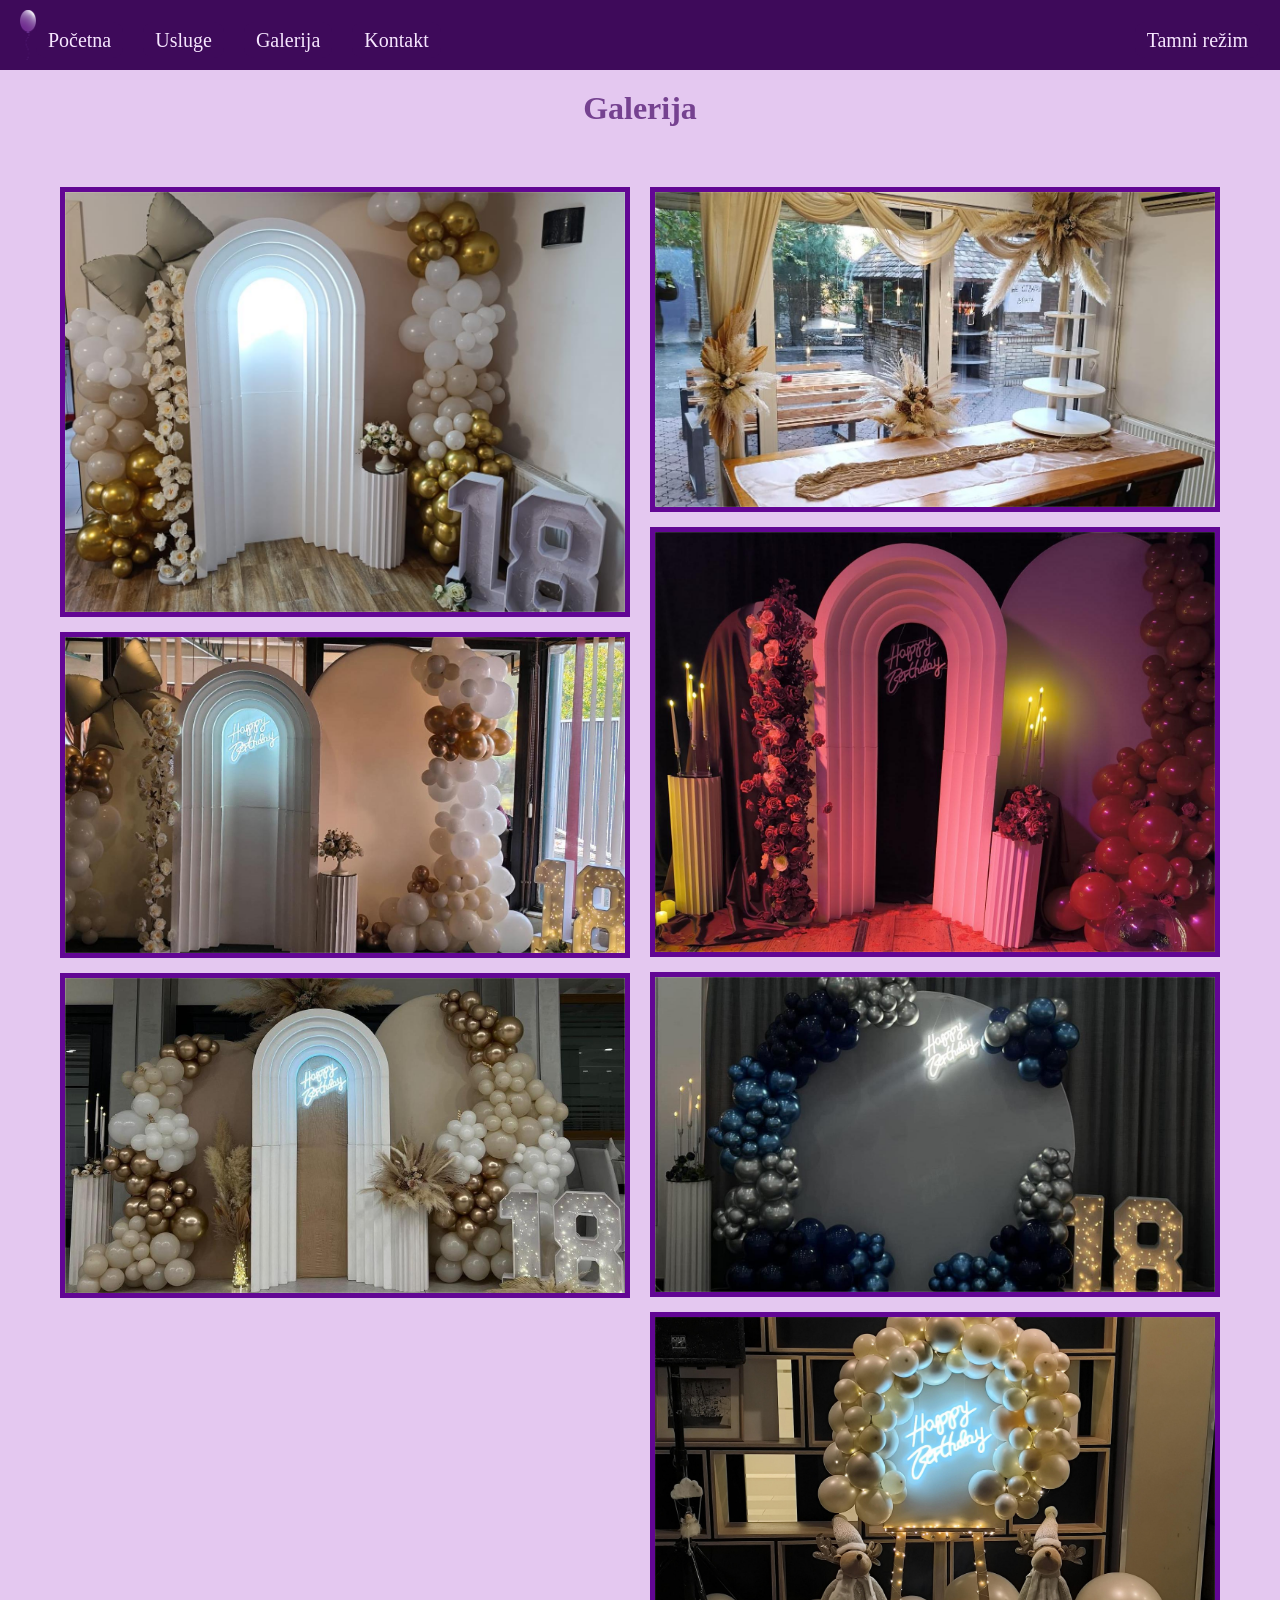
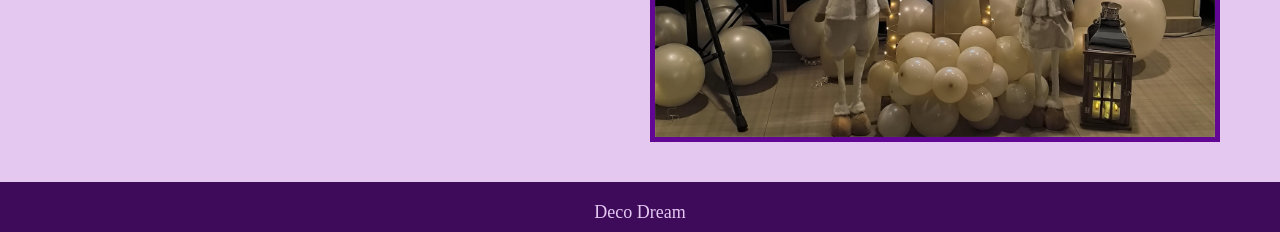
==== galerija.html @ 083548cb "Add files via upload" ====
<!DOCTYPE html>
<html lang="en">
<head>
    <meta charset="UTF-8">
    <meta name="viewport" content="width=device-width, initial-scale=1.0">
    <title>Deco Dream</title>
    <link rel="stylesheet" href="style.css">
</head>
<body>
<header>
    <nav class="meni">
        <img class="logo" src="slike\logo_Deco_Dream.png" alt="logo">
        <input type="checkbox" id="menu-toggle">
        <label for="menu-toggle" class="hamburger">&#9776;</label>
          <ul class="meni_linkovi">
            <li><a href="index.html" class="dugme">Početna</a></li>
            <li><a href="usluge.html" class="dugme">Usluge</a></li>
            <li><a href="galerija.html" class="dugme">Galerija</a></li>
            <li><a href="kontakt.html" class="dugme">Kontakt</a></li>
          </ul>
          <button class="dugme" id="tamno" onclick="tamni_rezim()">Tamni režim</button>
    </nav>
</header>

<main class="sadrzaj">
<div class="naslov">
<h1>Galerija</h1>
</div>
<div class="galerija_container">
<div class="red">
    <div class="kolona">
        <img src="slike/slika1.jpg" alt="Dekoracija 18. rođendana">
        <img src="slike/slika2.jpg" alt="Dekoracija 18. rođendana">

        <img src="slike/slika3.jpg" alt="Dekoracija 18. rođendana">
    </div>
    <div class="kolona">
        <img src="slike/slika4.jpg" alt="Dekoracija 18. rođendana">
       
        <img src="slike/slika5.jpg" alt="Dekoracija 18. rođendana">

        <img src="slike/slika6.jpg" alt="Dekoracija 50. rođendana">

        <img src="slike/slika7.jpg" alt="Dekoracija švedskog stola">
    </div>   
</div> 
</div>
</main>
<footer>
  <p>Deco Dream</p>
</footer>
<script src="scriptDark.js"></script>
</body>
</html>
---- style.css ----
* {
    box-sizing: border-box;
    margin: 0;
    padding: 0;
    font-family: 'Times New Roman', Times, serif;
    color: #230632;
}

body {
    display: flex;
    flex-direction: column;
    width: 100%;
    min-height: 100vh;
    background-color: #e4c8f0;

}
.sadrzaj{
        flex: 1;
}

header{
    position: sticky;
    top: 0;
    z-index: 9999;
}

.meni{
    position: sticky;
    top: 0;
    left: 0;
    z-index: 8000;
    display: flex;
    align-items: center;
    height: 70px;
    width: 100%;
    padding: 10px 20px;
    background-color: #3e0a5a;
}

.logo{
    height: 50px;
    width: auto;
}

.meni_linkovi{
    list-style-type: none;
    display: flex;
    gap: 20px;
    margin: 0;
    padding: 0;
}

.meni_linkovi li a, #tamno, #obrisiPretragu {
    text-decoration: none;
    display: flex;
    align-items: center;
    font-size: 20px;
    padding: 8px 12px;
    line-height: 1;
}

#tamno {
    margin-left: auto;
}

 .dugme {
    font-size: 16px;
    margin-top: 10px;
    padding: 10px;
    border-radius: 10px;
    background: #3e0a5a;
    color: #f7e7ff;
    border: none;
    cursor: pointer;
    transition: 0.3s;
}

#nedavnoDugme{
    width: 20%;
    height: 45px;
    margin-left: 25px;
    margin-top: 50px;
    margin-bottom: 50px;  
    
}

.dugme:hover{
    background-color:  #d694fa;
    color: #3e0a5a;
}

.hamburger {
    display: none; 
    font-size: 30px;
    cursor: pointer;
    color: #e4c8f0;
}

#menu-toggle {
    display: none; 
}

.hero-image {
  width: 100%;
  height: 500px;
  min-height: 300px;
  margin-bottom: 60px;
  background-image:linear-gradient(rgba(198, 151, 206, 0.25), rgba(198, 151, 206, 0.25)), url("slike/Picsart_25-06-07_01-15-34-811.jpg");
  background-position: center;
  background-repeat: no-repeat;
  background-size: cover;
  position: relative;
}

.hero-text {
  position: absolute;
  top: 50%;
  left: 50%;
  transform: translate(-50%, -50%);
  text-align: center;
}

.hero-text h1 {
  font-size: 5vw;
}

.hero-text p {
  font-size: 3vw;
}

#button {
    display: inline-block;
    margin-top: 10px;
    padding: 12px 20px;
    text-decoration: none;
}

.onama_galerija {
    max-width: 1200px;
    margin: 40px auto;
    padding: 0 20px;

    display: grid;
    grid-template-columns: 1fr 1.3fr;
    gap: 40px;
    align-items: start;
}

.info {
    
    padding: 30px;
    background-color: #614faba7;
}

.info h1 {
    font-size: 50px;
    text-align: center;
}

.info p {
    font-size: 25px;
}

.galerija_kontejner, .galerija_slideshow { 
    position: relative; 
    width: 100%; 
    max-width: 800px;
    margin: auto; 
}

.galerija_slideshow { 
    height: 450px;    
    overflow: hidden; 
    background-color: #f0f0f0;
}
.galerija_slideshow img { 
    width: 100%;
    height: 100%;    
    object-fit: cover; 
    display: block;
}

.prev, .next {
    cursor: pointer;
    position: absolute;
    top: 50%;
    transform: translateY(-50%);
    padding: 16px;
    color: white;
    font-weight: bold;
    font-size: 20px;
    background-color: rgba(0,0,0,0.3);
    border-radius: 0 3px 3px 0;
    user-select: none;
    transition: 0.3s;
}
.next { right: 0; border-radius: 3px 0 0 3px; }
.prev:hover, .next:hover { background-color: rgba(0,0,0,0.8); }


.tacka {
    cursor: pointer;
    height: 15px;
    width: 15px;
    margin: 0 5px;
    background-color: #bbb;
    border-radius: 50%;
    display: inline-block;
    transition: 0.6s ease;
}
.active, .tacka:hover { background-color: #717171; }

#unos{
    width: 100%;
    max-width: 400px;
    display: block;
    padding: 10px 15px;
    margin: 20px 0 20px auto;
    border: 2px solid #3e0a5a;
    border-radius: 10px;
    font-size: 16px;
    outline: none;
}

#unos:focus {
    border-color: #d694fa;
}

.usluge {
    display: flex;
    justify-content: center;
    gap: 15px;
    padding: 15px;
    margin: 30px auto;
    width: fit-content;
    z-index: 100;
}

.usluge a {
    position: relative;
    text-decoration: none; 
    color: #754290; 
    transition: 0.3s;
    padding: 5px 10px; 
}

.usluge a::after {
    content: "";
    position: absolute;
    bottom: 4px;
    left: 50%;
    transform: translateX(-50%) scaleX(0);
    width: 80%;
    height: 2px;
    background: #d694fa;
    transition: 0.3s ease;
}

.usluge a:hover {
    color: #5a0f80; 
}

.usluge a:hover::after {
    transform: translateX(-50%) scaleX(1);
}

.usluge a.aktivan::after {
    transform: translateX(-50%) scaleX(1);
}
#detalji {
    display: grid;
    grid-template-columns: repeat(auto-fit, minmax(260px, 1fr));
    gap: 20px;
    padding: 25px;
}

.kartica {
    background: white;
    border-radius: 15px;
    padding: 20px;
    width: 85%;
    height: 160px;
    box-shadow: 0 6px 18px rgba(0,0,0,0.08);
    transition: 0.3s ease;
    display: flex;
    flex-direction: column;
    justify-content: space-between;
}

.kartica:hover {
    transform: translateY(-5px);
    box-shadow: 0 10px 25px rgba(0,0,0,0.12);
}

.kartica h2 {
    font-size: 18px;
    margin-bottom: 10px;
}

.kartica p {
    font-size: 14px;
    line-height: 1.4;
    color: #555;
}

#popupBox {
    position: fixed;
    inset: 0;

    display: none;
    justify-content: center;
    align-items: center;

    background: rgba(0,0,0,0.6);
    z-index: 9999;
}

.popup {
    background: white;
    width: 90%;
    max-width: 650px;

    padding: 25px;
    border-radius: 15px;

    box-shadow: 0 15px 40px rgba(0,0,0,0.25);

    animation: popupIn 0.25s ease;
}

@keyframes popupIn {
    from {
        transform: scale(0.85);
        opacity: 0;
    }
    to {
        transform: scale(1);
        opacity: 1;
    }
}

.popup h1 {
    font-size: 22px;
    margin-bottom: 10px;
}

.popup p {
    color: #555;
}

.popup h3 {
    margin-top: 10px;
    color: #3e0a5a;
}

.popup ul {
    margin-top: 10px;
    padding-left: 20px;
}

.popup li {
    margin-bottom: 6px;
}

#nedavnoPregledano{
    background:white;
    margin:20px;
    padding:20px;
    border-radius:10px;
    box-shadow:0 2px 10px rgba(0,0,0,0.1);
}

table{
    width:100%;
    border-collapse:collapse;
}

td, th{
    padding:10px;
    border-bottom:1px solid #ddd;
    text-align:left;
}


.naslov h1{
    text-align: center;
    padding: 20px;
    color: #754290;
}

.galerija_container {
    max-width: 1200px;
    margin: 40px auto;
    padding: 0 20px;
}

.red {
    display: flex;
    gap: 20px; 
}

.kolona {
    flex: 1;
    display: flex;
    flex-direction: column;
    gap: 15px;
}

.kolona img {
    width: 100%;
    border: 5px solid #620694;
    display: block;
}

.forma{
    display: flex;
    justify-content: center;
    max-width: 600px;
    width: 90%;
    margin: 40px auto;
    border-radius: 5px;
    background-color: #e4c8f0;
    border: 2px solid #3e0a5a;
    padding: 15px;
}



#naslov_forma {
    text-align: center;
    margin-top: 20px;
    color: #754290;
}

label{
    width: 100%;
    margin-bottom: 10px;
}

input, select, textarea {
  width: 100%;
  margin-bottom: 10px;
  padding: 10px;
  border: 2px solid #3e0a5a;
  border-radius: 5px;
  resize: vertical;
  box-sizing: border-box;
}

input::placeholder, select::placeholder, textarea::placeholder{
    color: black;
}

.dugmadi{
    display: flex;
    justify-content: center;
    gap: 20px;
}

input[type=submit], input[type=reset]{
    width: 200px;   
}

@media (max-width: 900px) {

    .onama_galerija {
        grid-template-columns: 1fr;
    }

    .galerija_slideshow {
        height: 300px;
    }

    .red {
        flex-direction: column;
    }

    #detalji {
        grid-template-columns: 1fr;
    }

    .kartica {
        width: 100%;
    }

    .info{
        text-align: center;
    }
}

@media (max-width: 768px) {

    .hamburger {
        display: block;
    }

    .meni {
        flex-wrap: wrap;
        justify-content: space-between;
    }

    .meni_linkovi {
        display: none;
        flex-direction: column;
        width: 100%;
    }

    #menu-toggle:checked + .hamburger + .meni_linkovi {
        display: flex;
    }

    .hero-text h1 {
        font-size: 6vw;
    }

    .hero-text p {
        font-size: 4vw;
    }

    .usluge {
        flex-direction: column;
        align-items: center;
    }

    #nedavnoDugme {
        width: 80%;
        margin: 20px auto;
        display: block;
    }    
}

@media (max-width: 600px) {

    .galerija_slideshow {
        height: 30vh;
    }

    form {
        flex-direction: column;
    }

    input, select, textarea {
        width: 100%;
    }

    input[type=submit],
    input[type=reset] {
        width: 100%;
    }
}

@media (max-width: 400px) {

    .logo {
        height: 40px;
    }

    .hero-text h1 {
        font-size: 7vw;
    }

    .hero-text p {
        font-size: 5vw;
    }

    .kartica {
        padding: 15px;
    }

    .popup {
        width: 95%;
    }
}

footer {
    /* position: fixed;
    left: 0;
    bottom: 0; */
    width: 100%;
    height: 50px;
    padding: 20px;
    background-color: #3e0a5a;
    z-index: 5000;  
}

footer p{
    color: #e4c8f0;
    font-size: 18px;
    text-align: center;
}
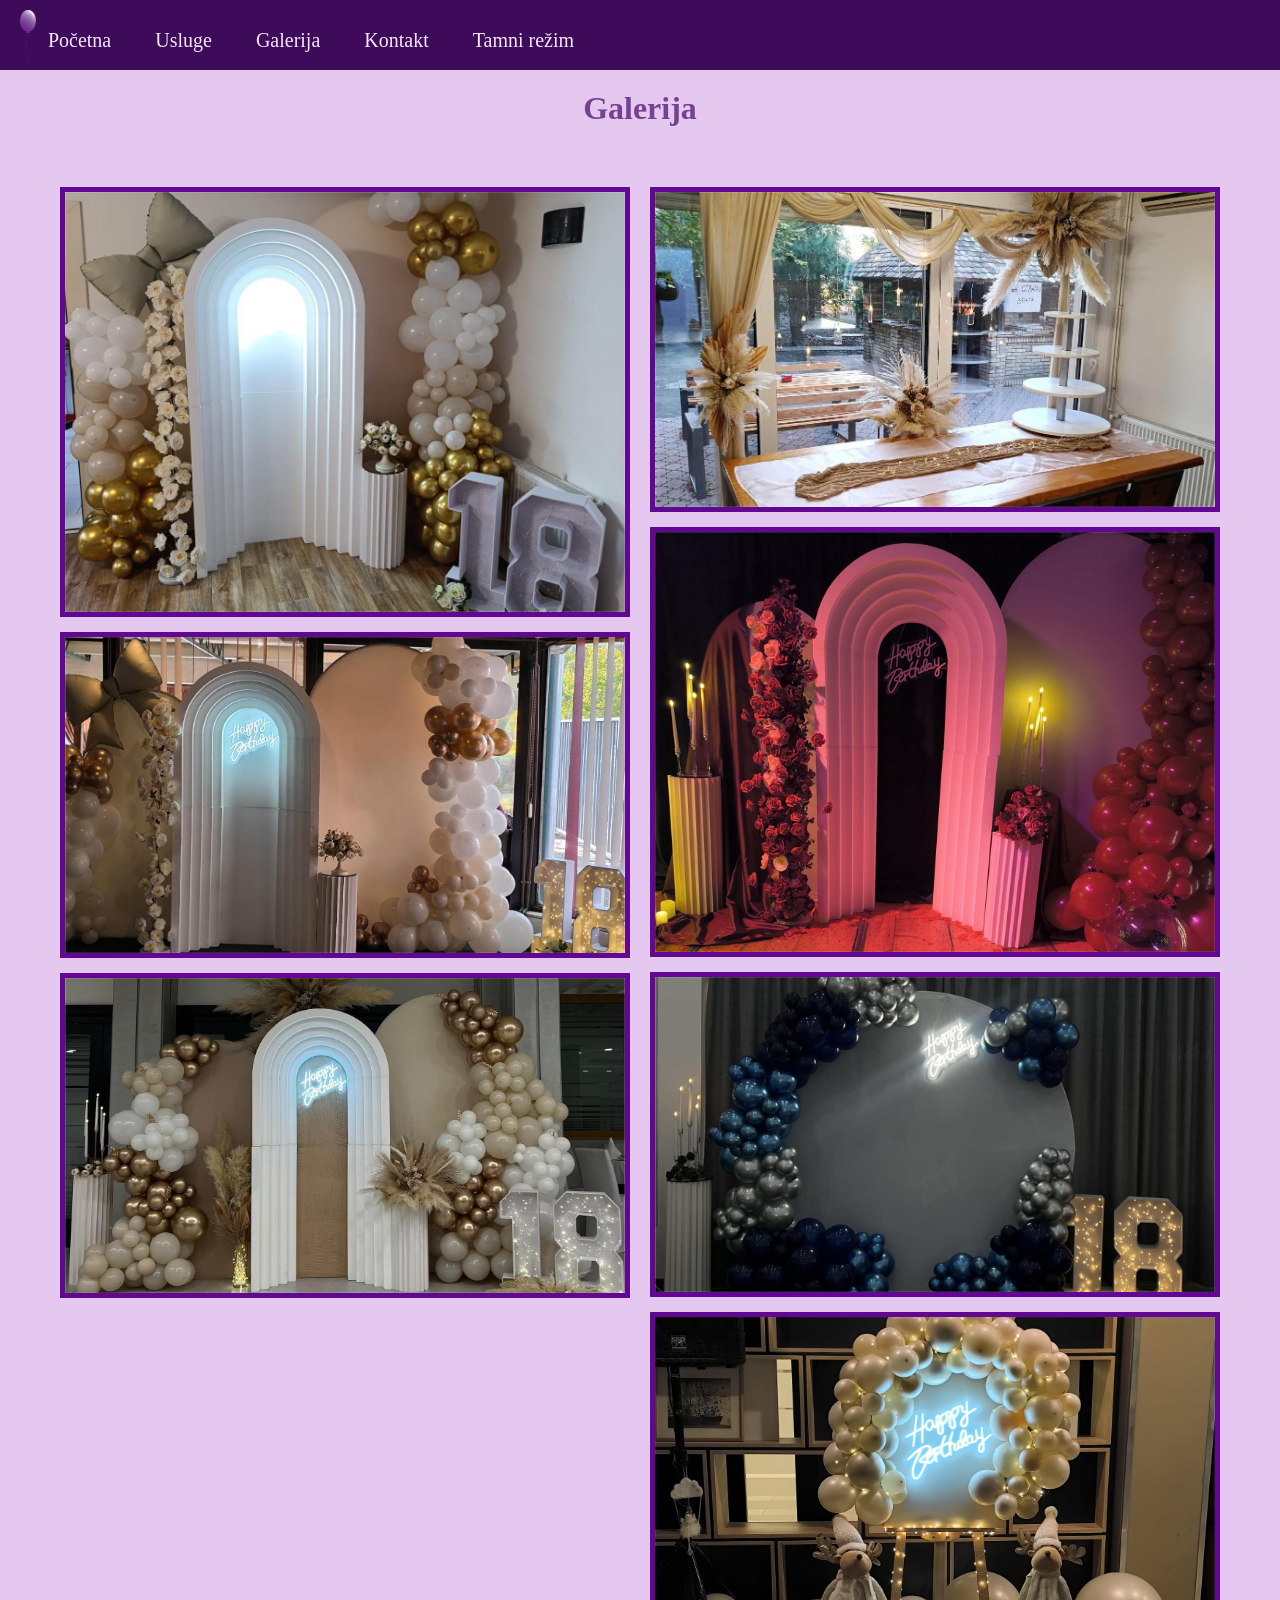
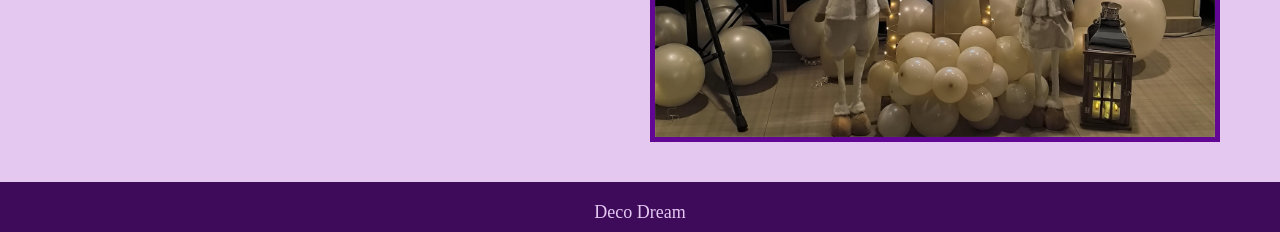
==== commit 489df184: "Update galerija.html" ====
--- a/galerija.html
+++ b/galerija.html
@@ -17,8 +17,8 @@
             <li><a href="usluge.html" class="dugme">Usluge</a></li>
             <li><a href="galerija.html" class="dugme">Galerija</a></li>
             <li><a href="kontakt.html" class="dugme">Kontakt</a></li>
+            <li><button class="dugme" id="tamno" onclick="tamni_rezim()">Tamni režim</button></li>
           </ul>
-          <button class="dugme" id="tamno" onclick="tamni_rezim()">Tamni režim</button>
     </nav>
 </header>
 
--- a/style.css
+++ b/style.css
@@ -488,7 +488,7 @@
     }
 }
 
-@media (max-width: 768px) {
+/* @media (max-width: 768px) {
 
     .hamburger {
         display: block;
@@ -527,6 +527,98 @@
         margin: 20px auto;
         display: block;
     }    
+}
+ */
+
+@media (max-width: 768px) {
+
+    .meni {
+        flex-wrap: wrap;
+        height: auto;
+        padding: 10px;
+    }
+
+    .logo {
+        height: 45px;
+    }
+
+    .hamburger {
+        display: block;
+        margin-left: auto;
+    }
+
+    .meni_linkovi {
+        display: none;
+        flex-direction: column;
+        width: 100%;
+        gap: 10px;
+        margin-top: 10px;
+    }
+
+    #menu-toggle:checked + .hamburger + .meni_linkovi {
+        display: flex;
+    }
+
+    .meni_linkovi li a {
+        justify-content: center;
+        width: 100%;
+    }
+
+    #tamno {
+        width: 100%;
+        margin: 10px 0 0;
+        justify-content: center;
+    }
+
+    #unos {
+        max-width: 100%;
+        margin: 20px auto;
+    }
+
+    #obrisiPretragu {
+        width: 100%;
+        margin-top: 10px;
+    }
+
+    .usluge {
+        flex-direction: column;
+        align-items: center;
+        width: 100%;
+    }
+
+    .dugmadi {
+        flex-direction: column;
+        align-items: center;
+    }
+
+    input[type=submit],
+    input[type=reset] {
+        width: 100%;
+    }
+
+    .hero-text h1 {
+        font-size: 8vw;
+    }
+
+    .hero-text p {
+        font-size: 5vw;
+    }
+
+    .onama_galerija {
+        grid-template-columns: 1fr;
+    }
+
+    .red {
+        flex-direction: column;
+    }
+
+    .kartica {
+        width: 100%;
+    }
+
+    .galerija_slideshow {
+        height: 300px;
+    }
 }
 
 @media (max-width: 600px) {
